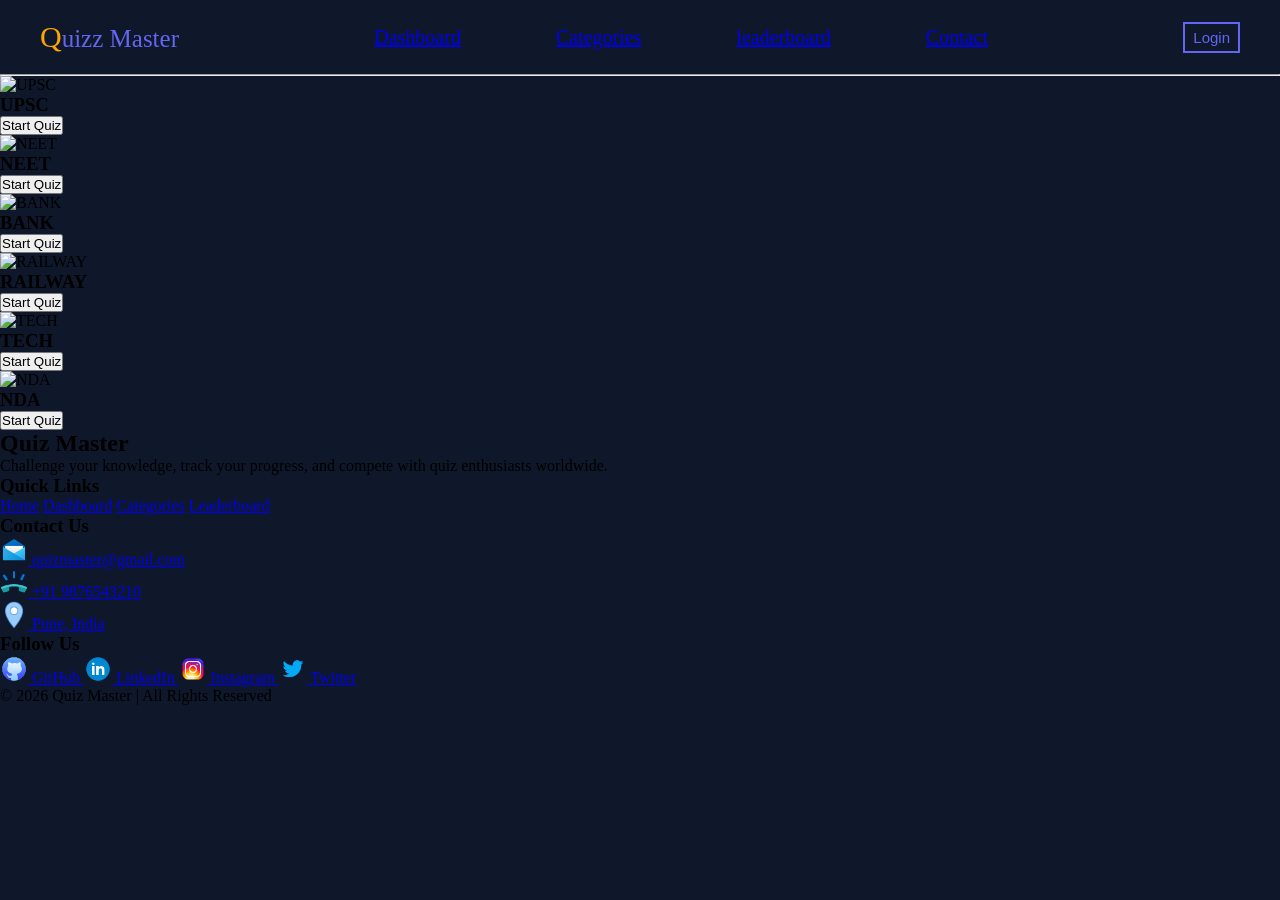
==== pages/categories.html @ 44b4ab78 "add header css" ====
<!DOCTYPE html>
<html lang="en">

<head>
    <meta charset="UTF-8">
    <meta name="viewport" content="width=device-width, initial-scale=1.0">
    <title>Quiz Master</title>

    <link rel="stylesheet" href="./../css/categories.css">
    <link rel="stylesheet" href="./../css/NavBar.css">
    <link rel="stylesheet" href="./../css/footer.css">
</head>

<body>

    <!-- Navbar -->
    <header>
        <div class="main-box-navbar">

            <div class="logo-contaner"> <span>Quizz Master</span></div>

            <div class="menu-btn" id="menu-btn"><img src="./images/humbergear-menu.svg" height="30px"></div>

            <div class="nav-links" id="links"><a href="./pages/dashboard.html"  id="dashboard-link">Dashboard</a>
                <a href="./pages/categories.html"  id="Categories-link">Categories</a>
                <a href="./pages/leaderboard.html"  id="leaderboard-link">leaderboard</a>
                <a href="#" target="_blank">Contact</a>
            </div>
            <div class="login-button-contaner"> 
                <button type="button" class="login-btn" id="logn-btn"><a>Login</a></button>
            </div>
        </div>

        <!--mobile menu-->
        <div class="mobile-menu" id="mbl-menu">
            <a>Home</a>
            <a>Categories</a>
            <a>leaderboard</a>

            <button id="logn-btn">Login</button>
            <button>Sign up</button>
        </div>

    </header>

    <hr>

    <!-- Categories -->
    <section class="subjects">

        <div class="card">
            <img src="./../images/UPSC.png" alt="UPSC">
            <h3>UPSC</h3>
            <a href="./../pages/upsc-quizz.html">
                <button type="button" class="start-btn">Start Quiz</button>
            </a>
        </div>

        <div class="card">
            <img src="./../images/doctor (1).png" alt="NEET">
            <h3>NEET</h3>
            <a href="./../pages/Neet-quizz.html">
                <button type="button" class="start-btn">Start Quiz</button>
            </a>
        </div>

        <div class="card">
            <img src="./../images/bank.png" alt="BANK">
            <h3>BANK</h3>
            <a href="./../pages/Bank-quizz.html">
                <button type="button" class="start-btn">Start Quiz</button>
            </a>
        </div>

        <div class="card">
            <img src="./../images/railway-2.png" alt="RAILWAY">
            <h3>RAILWAY</h3>
            <a href="./../pages/railway-quizz.html">
                <button type="button" class="start-btn">Start Quiz</button>
            </a>
        </div>

        <div class="card">
            <img src="./../images/tech-2.png" alt="TECH">
            <h3>TECH</h3>
            <a href="./../pages/tech-quizz.html">
                <button type="button" class="start-btn">Start Quiz</button>
            </a>
        </div>

        <div class="card">
            <img src="./../images/nda-2.png" alt="NDA">
            <h3>NDA</h3>
            <a href="./../pages/nda-quizz.html">
                <button type="button" class="start-btn">Start Quiz</button>
            </a>
        </div>

    </section>

    <!-- Footer -->
    <footer class="footer">

        <div class="footer-container">

            <div class="footer-box">
                <h2 class="footer-logo">Quiz Master</h2>
                <p>
                    Challenge your knowledge, track your progress,
                    and compete with quiz enthusiasts worldwide.
                </p>
            </div>

            <div class="footer-box">
                <h3>Quick Links</h3>

                <a href="../index.html">Home</a>
                <a href="./dashboard.html">Dashboard</a>
                <a href="./categories.html">Categories</a>
                <a href="./leaderboard.html">Leaderboard</a>
            </div>

            <div class="footer-box">
                <h3>Contact Us</h3>

                <p>
                    <a href="mailto:quizmaster@gmail.com">
                        <img src="./../images/mail-icon.png" alt="Mail" height="28">
                        quizmaster@gmail.com
                    </a>
                </p>

                <p>
                    <a href="tel:+919876543210">
                        <img src="./../images/call-icon.png" alt="Call" height="28">
                        +91 9876543210
                    </a>
                </p>

                <p>
                    <a href="https://maps.app.goo.gl/2eyyGiFhzCetyrBe6" target="_blank">
                        <img src="./../images/location-icon.png" alt="Location" height="28">
                        Pune, India
                    </a>
                </p>
            </div>

            <div class="footer-box">
                <h3>Follow Us</h3>

                <a href="https://github.com/" target="_blank">
                    <img src="./../images/git-hub-icon.png" alt="GitHub" height="28">
                    GitHub
                </a>

                <a href="https://in.linkedin.com/" target="_blank">
                    <img src="./../images/linkedin-icon.png" alt="LinkedIn" height="28">
                    LinkedIn
                </a>

                <a href="https://www.instagram.com/" target="_blank">
                    <img src="./../images/insta-icon.png" alt="Instagram" height="28">
                    Instagram
                </a>

                <a href="https://x.com/" target="_blank">
                    <img src="./../images/twitter-icon.png" alt="Twitter" height="28">
                    Twitter
                </a>
            </div>

        </div>

        <div class="footer-bottom">
            <p>© 2026 Quiz Master | All Rights Reserved</p>
        </div>

    </footer>

</body>
</html>
---- css/NavBar.css ----
.main-box-navbar {
    display: flex;
    justify-content: space-between;
    background-color: #0F172A;
    padding: 20px 40px;
}

* {
    margin: 0;
    padding: 0;

}

.logo-contaner {
    color: #6366F1;
    font-size: 25px;
}

.logo-contaner::first-letter {
    color: orange;
    font-size: 30px;
}

.nav-links {
    display: flex;
    align-items: center;
    gap: 95px;
    font-size: 20px;
    font-weight: 500;
    color: #F8FAFC;
}

.login-button-contaner {
    display: flex;
    align-items: center;
    gap: 30px;


}

.login-btn {
    border: 2px solid #6366F1;
    background-color: transparent;
    color: #6366F1;
    padding: 5px 8px;
    font-size: 15px;
    cursor: pointer;
}

.singup-btn {

    background-color: #6366F1;
    color: white;
    padding: 8px 12px;
    border: 2px solid black;
    font-size: 15px;
    border-radius: 20px;

}

body {
    background-color: #0F172A;
}

.menu-btn {
    font-size: 30px;
    cursor: pointer;
    display: none;

}

.mobile-menu {
    display: none;
}

@media (max-width:768px) {

    .menu-btn {
        display: block;
    }

    .nav-links {
        display: none;
    }

    .login-button-contaner {
        display: none;
    }

    .mobile-menu.active {
        display: flex;
        flex-direction: column;
        align-items: start;

        gap: 15px;
        color: white;
    }


}

.modal {
    display:none;
    position: fixed;
    top: 0;
    left: 0;
    width: 100%;
    height: 100%;
    background-color: rgba(0, 0, 0, 0.7);


}

.modal-ctn {
    width: 700px;
    height: 450px;
    background-color: white;
    padding: 25px;
    border-radius: 15px;
    position: absolute;
    top: 50%;
    left: 50%;
    transform: translate(-50%, -50%);
    display: flex;
    box-shadow: 0px 0px 10px 3px #cabfbf;
    justify-content: space-around;
    align-items: center;


}

.modal-ctn input {
    width: 100%;
    padding: 12px;
    margin-top: 10px;
    border-radius: 8px;
    margin-bottom: 5px;
    height: 100%;

    font-size: 14px;
}

.modal-ctn button {
    width: 50%;
    padding: 12px;
    margin-top: 25px;
    border-radius: 8px;
    background-color: #6366F1;
    color: white;
    cursor: pointer;
    text-align: center;
    margin-left: 60px;
}


.modal-ctn h2 {
    margin-bottom: 28px;
    font-size: 35px;
    margin-left: 10px;
    text-align: center;
}

.close {
    position: absolute;
    right: 0px;
    top: 0;
    font-size: 25px;
    width: 30px;
    height: 30px;
    font-weight: 30px;
    text-align: center;

    cursor: pointer;
}

.close:hover {
    background-color: #6366F1;
    color: white;
}


.signup-modal{

    display:none;
    position: fixed;
    top: 0;
    left: 0;
    width: 100%;
    height: 100%;
    background-color: rgba(0, 0, 0, 0.7);

}
.modal-content{

     width: 700px;
    height: 450px;
    background-color: white;
    padding: 25px;
    border-radius: 15px;
    position: absolute;
    top: 50%;
    left: 50%;
    transform: translate(-50%, -50%);
   display: flex;
   justify-content:space-between ;
 align-items: center;
    box-shadow: 0px 0px 10px 3px #cabfbf;
    gap: 20px;
    

}
#signupForm{
    display: flex;
    flex-direction: column;
    gap: 15px;
    max-width: 280px;
}
#signupForm input{

    width: 100%;
    padding: 10px 12px;
    font-size: 14px;
    border: 1px solid black;
    border-radius: 6px;
    outline: none;
    box-sizing: border-box;
    transition: border-color 0.3s ease;

}
#signupForm input:focus{

    border-color: #007bff;

}
#signupForm button{
    padding: 12px;
    background-color: #007bff;
    color: white;
    border: none;
    border-radius: 6px;
    font-weight: bold;
    cursor: pointer;
    transition: background 0.3 ese;
}

#signupForm button:hover{
    background-color: #0056b3;
}
.form-wrapper{
    display: flex;
    flex-direction: column;
    gap: 15px;
}

.form-wrapper h2{
    margin: 0;
    font-size: 24px;
    font-family: sans-serif;
    color: #333;
}
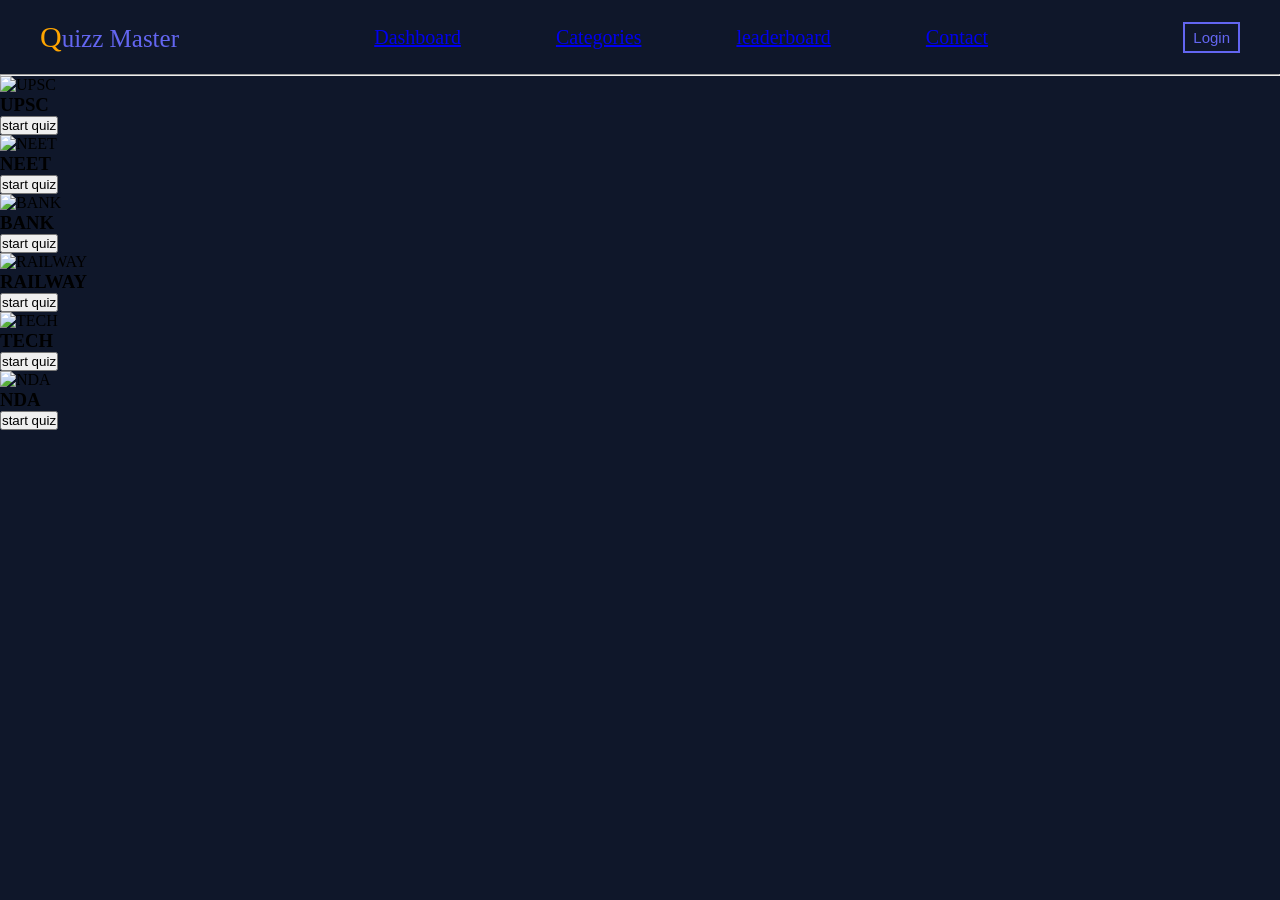
==== commit 09f14ef4: "Merge pull request #14 from dhumalsanika34-afk/main adding the Navbar." ====
--- a/pages/categories.html
+++ b/pages/categories.html
@@ -1,20 +1,17 @@
 <!DOCTYPE html>
-<html lang="en">
+<html>
 
 <head>
     <meta charset="UTF-8">
     <meta name="viewport" content="width=device-width, initial-scale=1.0">
-    <title>Quiz Master</title>
-
+    <title>Quizz Master</title>
     <link rel="stylesheet" href="./../css/categories.css">
     <link rel="stylesheet" href="./../css/NavBar.css">
     <link rel="stylesheet" href="./../css/footer.css">
 </head>
 
 <body>
-
-    <!-- Navbar -->
-    <header>
+   <header>
         <div class="main-box-navbar">
 
             <div class="logo-contaner"> <span>Quizz Master</span></div>
@@ -42,140 +39,56 @@
         </div>
 
     </header>
-
     <hr>
 
-    <!-- Categories -->
-    <section class="subjects">
 
-        <div class="card">
-            <img src="./../images/UPSC.png" alt="UPSC">
-            <h3>UPSC</h3>
-            <a href="./../pages/upsc-quizz.html">
-                <button type="button" class="start-btn">Start Quiz</button>
-            </a>
-        </div>
+    <div class="subjects">
 
-        <div class="card">
-            <img src="./../images/doctor (1).png" alt="NEET">
-            <h3>NEET</h3>
-            <a href="./../pages/Neet-quizz.html">
-                <button type="button" class="start-btn">Start Quiz</button>
-            </a>
-        </div>
+        <div class="subjects"> 
 
-        <div class="card">
-            <img src="./../images/bank.png" alt="BANK">
-            <h3>BANK</h3>
-            <a href="./../pages/Bank-quizz.html">
-                <button type="button" class="start-btn">Start Quiz</button>
-            </a>
-        </div>
+            <div class="card" onclick="showSubject('UPSC')">
+               <img src="./../images/UPSC.png" alt="UPSC">
+                <h3>UPSC</h3>
+                <a href="./../pages/upsc-quizz.html"><button tpye="button" class="start-btn">start quiz</button></a>
+            
 
-        <div class="card">
-            <img src="./../images/railway-2.png" alt="RAILWAY">
-            <h3>RAILWAY</h3>
-            <a href="./../pages/railway-quizz.html">
-                <button type="button" class="start-btn">Start Quiz</button>
-            </a>
-        </div>
-
-        <div class="card">
-            <img src="./../images/tech-2.png" alt="TECH">
-            <h3>TECH</h3>
-            <a href="./../pages/tech-quizz.html">
-                <button type="button" class="start-btn">Start Quiz</button>
-            </a>
-        </div>
-
-        <div class="card">
-            <img src="./../images/nda-2.png" alt="NDA">
-            <h3>NDA</h3>
-            <a href="./../pages/nda-quizz.html">
-                <button type="button" class="start-btn">Start Quiz</button>
-            </a>
-        </div>
-
-    </section>
-
-    <!-- Footer -->
-    <footer class="footer">
-
-        <div class="footer-container">
-
-            <div class="footer-box">
-                <h2 class="footer-logo">Quiz Master</h2>
-                <p>
-                    Challenge your knowledge, track your progress,
-                    and compete with quiz enthusiasts worldwide.
-                </p>
             </div>
 
-            <div class="footer-box">
-                <h3>Quick Links</h3>
+            <div class="card" onclick="showSubject('NEET')">
+                <img src="./../images/doctor.png" alt="NEET">
+                <h3>NEET</h3>
+                <a href="./../pages/Neet-quizz.html"><button tpye="button" class="start-btn">start quiz</button></a>
 
-                <a href="../index.html">Home</a>
-                <a href="./dashboard.html">Dashboard</a>
-                <a href="./categories.html">Categories</a>
-                <a href="./leaderboard.html">Leaderboard</a>
             </div>
 
-            <div class="footer-box">
-                <h3>Contact Us</h3>
+            <div class="card" onclick="showSubject('BANK')">
+                <img src="./../images/bank.png" alt="BANK">
+                <h3>BANK</h3>
+                <a href="./../pages/Bank-quizz.html"><button tpye="button" class="start-btn">start quiz</button></a>
 
-                <p>
-                    <a href="mailto:quizmaster@gmail.com">
-                        <img src="./../images/mail-icon.png" alt="Mail" height="28">
-                        quizmaster@gmail.com
-                    </a>
-                </p>
-
-                <p>
-                    <a href="tel:+919876543210">
-                        <img src="./../images/call-icon.png" alt="Call" height="28">
-                        +91 9876543210
-                    </a>
-                </p>
-
-                <p>
-                    <a href="https://maps.app.goo.gl/2eyyGiFhzCetyrBe6" target="_blank">
-                        <img src="./../images/location-icon.png" alt="Location" height="28">
-                        Pune, India
-                    </a>
-                </p>
             </div>
 
-            <div class="footer-box">
-                <h3>Follow Us</h3>
+            <div class="card" onclick="showSubject('RAILWAY')">
+                <img src="./../images/railway.png" alt="RAILWAY">
+                <h3>RAILWAY</h3>
+                <a href="./../pages/railway-quizz.html"><button tpye="button" class="start-btn">start quiz</button></a>
 
-                <a href="https://github.com/" target="_blank">
-                    <img src="./../images/git-hub-icon.png" alt="GitHub" height="28">
-                    GitHub
-                </a>
+            </div>
 
-                <a href="https://in.linkedin.com/" target="_blank">
-                    <img src="./../images/linkedin-icon.png" alt="LinkedIn" height="28">
-                    LinkedIn
-                </a>
+            <div class="card" onclick="showSubject('Computer Science')">
+                <img src="./../images/tech.png" alt="TECH">
+                <h3>TECH</h3>
+                <a href="./../pages/tech-quizz.html"><button tpye="button" class="start-btn">start quiz</button></a>
+            </div>
 
-                <a href="https://www.instagram.com/" target="_blank">
-                    <img src="./../images/insta-icon.png" alt="Instagram" height="28">
-                    Instagram
-                </a>
-
-                <a href="https://x.com/" target="_blank">
-                    <img src="./../images/twitter-icon.png" alt="Twitter" height="28">
-                    Twitter
-                </a>
+            <div class="card" onclick="showSubject('NDA')">
+                <img src="./../images/NDA.png" alt="NDA">
+                <h3>NDA</h3>
+                <a href="./../pages/nda-quizz.html"><button tpye="button" class="start-btn">start quiz</button></a>
             </div>
 
         </div>
+        
+</body>
 
-        <div class="footer-bottom">
-            <p>© 2026 Quiz Master | All Rights Reserved</p>
-        </div>
-
-    </footer>
-
-</body>
 </html>
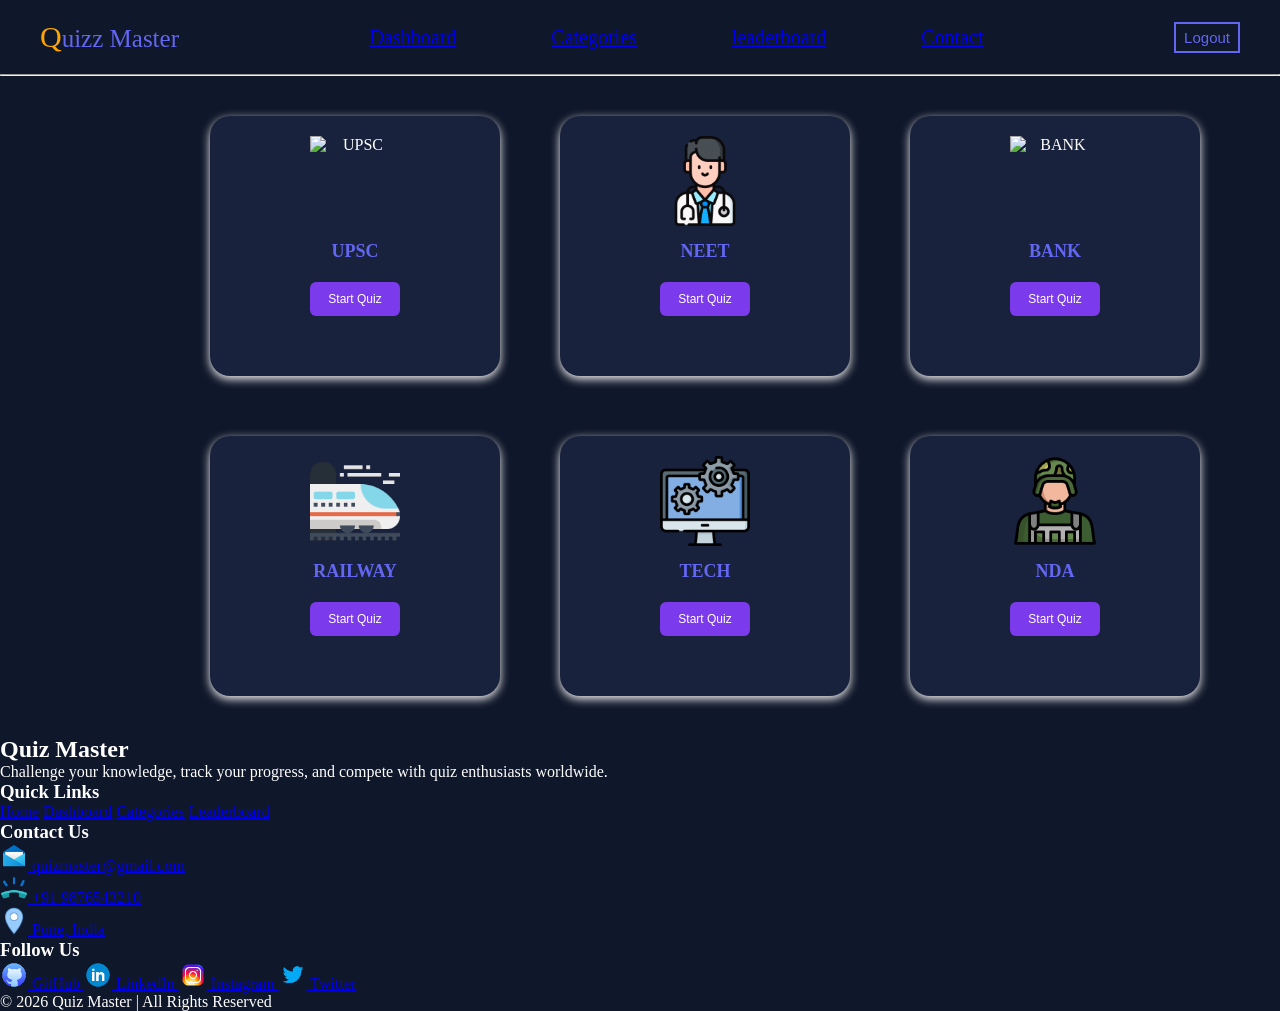
==== commit 1bd69f69: "Merge pull request #19 from HarshPohane/main add timer file" ====
--- a/pages/categories.html
+++ b/pages/categories.html
@@ -1,30 +1,31 @@
 <!DOCTYPE html>
-<html>
+<html lang="en">
 
 <head>
     <meta charset="UTF-8">
     <meta name="viewport" content="width=device-width, initial-scale=1.0">
-    <title>Quizz Master</title>
+    <title>Quiz Master</title>
+
     <link rel="stylesheet" href="./../css/categories.css">
     <link rel="stylesheet" href="./../css/NavBar.css">
     <link rel="stylesheet" href="./../css/footer.css">
 </head>
 
 <body>
-   <header>
+    <header>
         <div class="main-box-navbar">
 
             <div class="logo-contaner"> <span>Quizz Master</span></div>
 
             <div class="menu-btn" id="menu-btn"><img src="./images/humbergear-menu.svg" height="30px"></div>
 
-            <div class="nav-links" id="links"><a href="./pages/dashboard.html"  id="dashboard-link">Dashboard</a>
-                <a href="./pages/categories.html"  id="Categories-link">Categories</a>
-                <a href="./pages/leaderboard.html"  id="leaderboard-link">leaderboard</a>
-                <a href="#" target="_blank">Contact</a>
+            <div class="nav-links" id="links"><a href="../pages/dashboard.html" id="dashboard-link">Dashboard</a>
+                <a href="../pages/categories.html" id="Categories-link">Categories</a>
+                <a href="../pages/leaderboard.html" id="leaderboard-link">leaderboard</a>
+                <a href="../pages/contact-us.html">Contact</a>
             </div>
-            <div class="login-button-contaner"> 
-                <button type="button" class="login-btn" id="logn-btn"><a>Login</a></button>
+            <div class="login-button-contaner">
+                <button type="button" class="login-btn" id="logn-btn" onclick="goHome()"><a>Logout</a></button>
             </div>
         </div>
 
@@ -40,55 +41,144 @@
 
     </header>
     <hr>
+    <script>
+        function goHome() {
+            alert("Do You Want To Logout Your Account?");
+            window.location.href = "../index.html";
+        }
+    </script>
 
+    <!-- Categories -->
+    <section class="subjects">
 
-    <div class="subjects">
+        <div class="card">
+            <img src="./../images/UPSC.png" alt="UPSC">
+            <h3>UPSC</h3>
+            <a href="./../pages/upsc-quizz.html">
+                <button type="button" class="start-btn">Start Quiz</button>
+            </a>
+        </div>
 
-        <div class="subjects"> 
+        <div class="card">
+            <img src="./../images/doctor (1).png" alt="NEET">
+            <h3>NEET</h3>
+            <a href="./../pages/Neet-quizz.html">
+                <button type="button" class="start-btn">Start Quiz</button>
+            </a>
+        </div>
 
-            <div class="card" onclick="showSubject('UPSC')">
-               <img src="./../images/UPSC.png" alt="UPSC">
-                <h3>UPSC</h3>
-                <a href="./../pages/upsc-quizz.html"><button tpye="button" class="start-btn">start quiz</button></a>
-            
+        <div class="card">
+            <img src="./../images/bank.png" alt="BANK">
+            <h3>BANK</h3>
+            <a href="./../pages/Bank-quizz.html">
+                <button type="button" class="start-btn">Start Quiz</button>
+            </a>
+        </div>
 
+        <div class="card">
+            <img src="./../images/railway-2.png" alt="RAILWAY">
+            <h3>RAILWAY</h3>
+            <a href="./../pages/railway-quizz.html">
+                <button type="button" class="start-btn">Start Quiz</button>
+            </a>
+        </div>
+
+        <div class="card">
+            <img src="./../images/tech-2.png" alt="TECH">
+            <h3>TECH</h3>
+            <a href="./../pages/tech-quizz.html">
+                <button type="button" class="start-btn">Start Quiz</button>
+            </a>
+        </div>
+
+        <div class="card">
+            <img src="./../images/nda-2.png" alt="NDA">
+            <h3>NDA</h3>
+            <a href="./../pages/nda-quizz.html">
+                <button type="button" class="start-btn">Start Quiz</button>
+            </a>
+        </div>
+
+    </section>
+
+    <!-- Footer -->
+    <footer class="footer">
+
+        <div class="footer-container">
+
+            <div class="footer-box">
+                <h2 class="footer-logo">Quiz Master</h2>
+                <p>
+                    Challenge your knowledge, track your progress,
+                    and compete with quiz enthusiasts worldwide.
+                </p>
             </div>
 
-            <div class="card" onclick="showSubject('NEET')">
-                <img src="./../images/doctor.png" alt="NEET">
-                <h3>NEET</h3>
-                <a href="./../pages/Neet-quizz.html"><button tpye="button" class="start-btn">start quiz</button></a>
+            <div class="footer-box">
+                <h3>Quick Links</h3>
 
+                <a href="../index.html">Home</a>
+                <a href="./dashboard.html">Dashboard</a>
+                <a href="./categories.html">Categories</a>
+                <a href="./leaderboard.html">Leaderboard</a>
             </div>
 
-            <div class="card" onclick="showSubject('BANK')">
-                <img src="./../images/bank.png" alt="BANK">
-                <h3>BANK</h3>
-                <a href="./../pages/Bank-quizz.html"><button tpye="button" class="start-btn">start quiz</button></a>
+            <div class="footer-box">
+                <h3>Contact Us</h3>
 
+                <p>
+                    <a href="mailto:quizmaster@gmail.com">
+                        <img src="./../images/mail-icon.png" alt="Mail" height="28">
+                        quizmaster@gmail.com
+                    </a>
+                </p>
+
+                <p>
+                    <a href="tel:+919876543210">
+                        <img src="./../images/call-icon.png" alt="Call" height="28">
+                        +91 9876543210
+                    </a>
+                </p>
+
+                <p>
+                    <a href="https://maps.app.goo.gl/2eyyGiFhzCetyrBe6" target="_blank">
+                        <img src="./../images/location-icon.png" alt="Location" height="28">
+                        Pune, India
+                    </a>
+                </p>
             </div>
 
-            <div class="card" onclick="showSubject('RAILWAY')">
-                <img src="./../images/railway.png" alt="RAILWAY">
-                <h3>RAILWAY</h3>
-                <a href="./../pages/railway-quizz.html"><button tpye="button" class="start-btn">start quiz</button></a>
+            <div class="footer-box">
+                <h3>Follow Us</h3>
 
-            </div>
+                <a href="https://github.com/" target="_blank">
+                    <img src="./../images/git-hub-icon.png" alt="GitHub" height="28">
+                    GitHub
+                </a>
 
-            <div class="card" onclick="showSubject('Computer Science')">
-                <img src="./../images/tech.png" alt="TECH">
-                <h3>TECH</h3>
-                <a href="./../pages/tech-quizz.html"><button tpye="button" class="start-btn">start quiz</button></a>
-            </div>
+                <a href="https://in.linkedin.com/" target="_blank">
+                    <img src="./../images/linkedin-icon.png" alt="LinkedIn" height="28">
+                    LinkedIn
+                </a>
 
-            <div class="card" onclick="showSubject('NDA')">
-                <img src="./../images/NDA.png" alt="NDA">
-                <h3>NDA</h3>
-                <a href="./../pages/nda-quizz.html"><button tpye="button" class="start-btn">start quiz</button></a>
+                <a href="https://www.instagram.com/" target="_blank">
+                    <img src="./../images/insta-icon.png" alt="Instagram" height="28">
+                    Instagram
+                </a>
+
+                <a href="https://x.com/" target="_blank">
+                    <img src="./../images/twitter-icon.png" alt="Twitter" height="28">
+                    Twitter
+                </a>
             </div>
 
         </div>
-        
+
+        <div class="footer-bottom">
+            <p>© 2026 Quiz Master | All Rights Reserved</p>
+        </div>
+
+    </footer>
+
 </body>
-
 </html>
--- a/css/categories.css
+++ b/css/categories.css
@@ -0,0 +1,183 @@
+/* SUBJECT GRID */
+.subjects{
+    display:grid;
+    grid-template-columns:repeat(3, 1fr);
+    gap:20px;
+    max-width:900px;
+    margin:20px auto;
+}
+
+/* BODY */
+body{
+    background-color:#0d1222;
+    font-family:inherit;
+    color:white;
+}
+
+/* CARD */
+.card{
+    background-color:#18223c;
+    padding:20px;
+    border-radius:20px;
+    box-shadow:0 3px 10px rgb(247, 245, 245);
+    cursor:pointer;
+    transition:0.3s;
+    text-align:center;
+    height:220px;
+    width:250px;
+    gap: 30px;
+    margin:20px;
+}
+
+/* HOVER EFFECT */
+.card:hover{
+    transform:translateY(-6px);
+    box-shadow:0 8px 20px rgba(0,0,0,0.3);
+}
+
+/* IMAGE */
+.card img{
+    width:90px;
+    height:90px;
+    object-fit:contain;
+    display:block;
+    margin:0 auto 15px auto;
+}
+
+/* TITLE */
+.card h3{
+    font-size:18px;
+    color:#6366f1;
+    margin-bottom:10px;
+}
+
+/* START BUTTON */
+.start-btn{
+    margin-top:10px;
+    padding:10px 18px;
+    background-color:#7c3aed;
+    color:white;
+    border:none;
+    border-radius:6px;
+    cursor:pointer;
+    font-size:12px;
+    transition:0.3s;
+}
+
+.start-btn:hover{
+    background-color:blue;
+}
+
+/* QUIZ CONTAINER */
+#quiz-container{
+    display:none;
+    max-width:700px;
+    margin:30px auto;
+    background:white;
+    color:black;
+    padding:20px;
+    border-radius:12px;
+    box-shadow:0 5px 15px rgba(0,0,0,0.3);
+}
+
+/* QUESTION */
+#question{
+    font-size:18px;
+    margin:15px 0;
+}
+
+/* OPTIONS */
+.option{
+    display:block;
+    text-align:left;
+    background:#f3f4f6;
+    padding:10px;
+    margin:10px 0;
+    border-radius:8px;
+    cursor:pointer;
+    transition:0.3s;
+}
+
+.option:hover{
+    background:#e5e7eb;
+}
+
+/* NEXT BUTTON */
+#nextBtn{
+    margin-top:15px;
+    padding:10px 20px;
+    background:#16a34a;
+    color:white;
+    border:none;
+    border-radius:6px;
+    cursor:pointer;
+}
+
+#nextBtn:hover{
+    background:#15803d;
+}
+
+/* RESPONSIVE */
+@media(max-width:768px){
+    .subjects{
+        grid-template-columns:repeat(2,1fr);
+    }
+}
+
+@media(max-width:500px){
+    .subjects{
+        grid-template-columns:1fr;
+    }
+
+    .card{
+        width:100%;
+    }
+}
+*{
+    margin: 0;
+    padding: 0;
+}
+
+
+.quiz-box{
+    width: 500px;
+    margin: 50px auto;
+    background: white;
+    border-radius: 10px;
+    overflow: hidden;
+}
+
+.card-header{
+    background: #1e3a8a;
+    color: white;
+    padding: 15px 20px;
+    display: flex;
+    justify-content: space-between;
+    align-items: center;
+}
+
+.card-header h2{
+    margin: 0;
+}
+
+#timer{
+    font-size: 20px;
+    font-weight: bold;
+}
+/* Quiz Card Header */
+.card-header{
+    display: flex;
+    justify-content: space-between;
+    align-items: center;
+    background-color: #1e3a8a;
+    color: white;
+    padding: 15px 20px;
+    border-radius: 10px 10px 0 0;
+}
+
+/* Quiz Title */
+.card-header h2{
+    margin: 0;
+    font-size: 24px;
+}
+
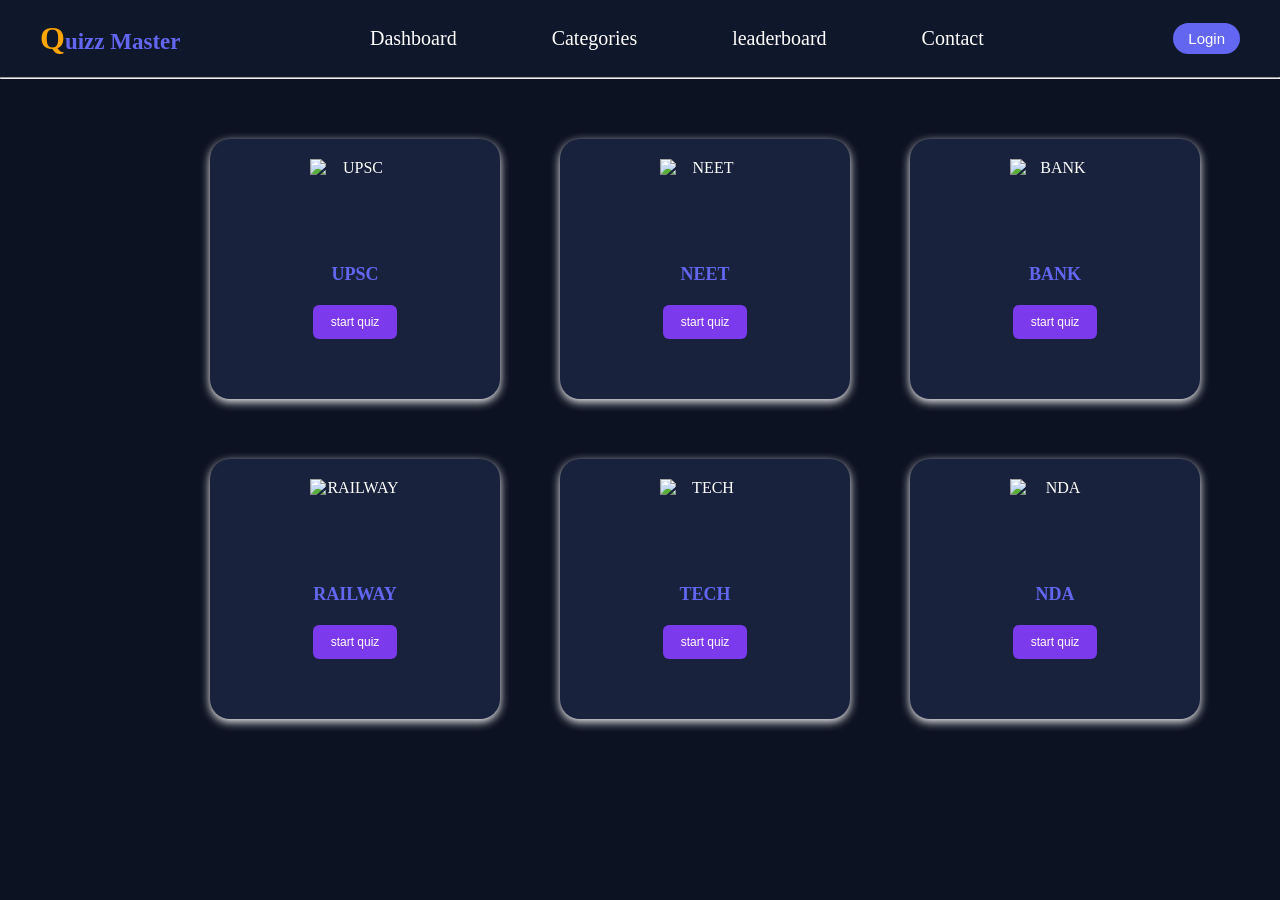
==== commit 6eef0c37: "Resolve trophy image conflict" ====
--- a/pages/categories.html
+++ b/pages/categories.html
@@ -1,31 +1,30 @@
 <!DOCTYPE html>
-<html lang="en">
+<html>
 
 <head>
     <meta charset="UTF-8">
     <meta name="viewport" content="width=device-width, initial-scale=1.0">
-    <title>Quiz Master</title>
-
+    <title>Quizz Master</title>
     <link rel="stylesheet" href="./../css/categories.css">
     <link rel="stylesheet" href="./../css/NavBar.css">
     <link rel="stylesheet" href="./../css/footer.css">
 </head>
 
 <body>
-    <header>
+   <header>
         <div class="main-box-navbar">
 
             <div class="logo-contaner"> <span>Quizz Master</span></div>
 
             <div class="menu-btn" id="menu-btn"><img src="./images/humbergear-menu.svg" height="30px"></div>
 
-            <div class="nav-links" id="links"><a href="../pages/dashboard.html" id="dashboard-link">Dashboard</a>
-                <a href="../pages/categories.html" id="Categories-link">Categories</a>
-                <a href="../pages/leaderboard.html" id="leaderboard-link">leaderboard</a>
-                <a href="../pages/contact-us.html">Contact</a>
+            <div class="nav-links" id="links"><a href="./pages/dashboard.html"  id="dashboard-link">Dashboard</a>
+                <a href="./pages/categories.html"  id="Categories-link">Categories</a>
+                <a href="./pages/leaderboard.html"  id="leaderboard-link">leaderboard</a>
+                <a href="#" target="_blank">Contact</a>
             </div>
-            <div class="login-button-contaner">
-                <button type="button" class="login-btn" id="logn-btn" onclick="goHome()"><a>Logout</a></button>
+            <div class="login-button-contaner"> 
+                <button type="button" class="login-btn" id="logn-btn"><a>Login</a></button>
             </div>
         </div>
 
@@ -41,144 +40,56 @@
 
     </header>
     <hr>
-    <script>
-        function goHome() {
-            alert("Do You Want To Logout Your Account?");
-            window.location.href = "../index.html";
-        }
-    </script>
 
-    <!-- Categories -->
-    <section class="subjects">
 
-        <div class="card">
-            <img src="./../images/UPSC.png" alt="UPSC">
-            <h3>UPSC</h3>
-            <a href="./../pages/upsc-quizz.html">
-                <button type="button" class="start-btn">Start Quiz</button>
-            </a>
-        </div>
+    <div class="subjects">
 
-        <div class="card">
-            <img src="./../images/doctor (1).png" alt="NEET">
-            <h3>NEET</h3>
-            <a href="./../pages/Neet-quizz.html">
-                <button type="button" class="start-btn">Start Quiz</button>
-            </a>
-        </div>
+        <div class="subjects"> 
 
-        <div class="card">
-            <img src="./../images/bank.png" alt="BANK">
-            <h3>BANK</h3>
-            <a href="./../pages/Bank-quizz.html">
-                <button type="button" class="start-btn">Start Quiz</button>
-            </a>
-        </div>
+            <div class="card" onclick="showSubject('UPSC')">
+               <img src="./../images/UPSC.png" alt="UPSC">
+                <h3>UPSC</h3>
+                <a href="./../pages/upsc-quizz.html"><button tpye="button" class="start-btn">start quiz</button></a>
+            
 
-        <div class="card">
-            <img src="./../images/railway-2.png" alt="RAILWAY">
-            <h3>RAILWAY</h3>
-            <a href="./../pages/railway-quizz.html">
-                <button type="button" class="start-btn">Start Quiz</button>
-            </a>
-        </div>
-
-        <div class="card">
-            <img src="./../images/tech-2.png" alt="TECH">
-            <h3>TECH</h3>
-            <a href="./../pages/tech-quizz.html">
-                <button type="button" class="start-btn">Start Quiz</button>
-            </a>
-        </div>
-
-        <div class="card">
-            <img src="./../images/nda-2.png" alt="NDA">
-            <h3>NDA</h3>
-            <a href="./../pages/nda-quizz.html">
-                <button type="button" class="start-btn">Start Quiz</button>
-            </a>
-        </div>
-
-    </section>
-
-    <!-- Footer -->
-    <footer class="footer">
-
-        <div class="footer-container">
-
-            <div class="footer-box">
-                <h2 class="footer-logo">Quiz Master</h2>
-                <p>
-                    Challenge your knowledge, track your progress,
-                    and compete with quiz enthusiasts worldwide.
-                </p>
             </div>
 
-            <div class="footer-box">
-                <h3>Quick Links</h3>
+            <div class="card" onclick="showSubject('NEET')">
+                <img src="./../images/doctor.png" alt="NEET">
+                <h3>NEET</h3>
+                <a href="./../pages/Neet-quizz.html"><button tpye="button" class="start-btn">start quiz</button></a>
 
-                <a href="../index.html">Home</a>
-                <a href="./dashboard.html">Dashboard</a>
-                <a href="./categories.html">Categories</a>
-                <a href="./leaderboard.html">Leaderboard</a>
             </div>
 
-            <div class="footer-box">
-                <h3>Contact Us</h3>
+            <div class="card" onclick="showSubject('BANK')">
+                <img src="./../images/bank.png" alt="BANK">
+                <h3>BANK</h3>
+                <a href="./../pages/Bank-quizz.html"><button tpye="button" class="start-btn">start quiz</button></a>
 
-                <p>
-                    <a href="mailto:quizmaster@gmail.com">
-                        <img src="./../images/mail-icon.png" alt="Mail" height="28">
-                        quizmaster@gmail.com
-                    </a>
-                </p>
-
-                <p>
-                    <a href="tel:+919876543210">
-                        <img src="./../images/call-icon.png" alt="Call" height="28">
-                        +91 9876543210
-                    </a>
-                </p>
-
-                <p>
-                    <a href="https://maps.app.goo.gl/2eyyGiFhzCetyrBe6" target="_blank">
-                        <img src="./../images/location-icon.png" alt="Location" height="28">
-                        Pune, India
-                    </a>
-                </p>
             </div>
 
-            <div class="footer-box">
-                <h3>Follow Us</h3>
+            <div class="card" onclick="showSubject('RAILWAY')">
+                <img src="./../images/railway.png" alt="RAILWAY">
+                <h3>RAILWAY</h3>
+                <a href="./../pages/railway-quizz.html"><button tpye="button" class="start-btn">start quiz</button></a>
 
-                <a href="https://github.com/" target="_blank">
-                    <img src="./../images/git-hub-icon.png" alt="GitHub" height="28">
-                    GitHub
-                </a>
+            </div>
 
-                <a href="https://in.linkedin.com/" target="_blank">
-                    <img src="./../images/linkedin-icon.png" alt="LinkedIn" height="28">
-                    LinkedIn
-                </a>
+            <div class="card" onclick="showSubject('Computer Science')">
+                <img src="./../images/tech.png" alt="TECH">
+                <h3>TECH</h3>
+                <a href="./../pages/tech-quizz.html"><button tpye="button" class="start-btn">start quiz</button></a>
+            </div>
 
-                <a href="https://www.instagram.com/" target="_blank">
-                    <img src="./../images/insta-icon.png" alt="Instagram" height="28">
-                    Instagram
-                </a>
-
-                <a href="https://x.com/" target="_blank">
-                    <img src="./../images/twitter-icon.png" alt="Twitter" height="28">
-                    Twitter
-                </a>
+            <div class="card" onclick="showSubject('NDA')">
+                <img src="./../images/NDA.png" alt="NDA">
+                <h3>NDA</h3>
+                <a href="./../pages/nda-quizz.html"><button tpye="button" class="start-btn">start quiz</button></a>
             </div>
 
         </div>
 
-        <div class="footer-bottom">
-            <p>© 2026 Quiz Master | All Rights Reserved</p>
-        </div>
+         
+</body>
 
-    </footer>
-
-</body>
 </html>
--- a/css/NavBar.css
+++ b/css/NavBar.css
@@ -13,12 +13,13 @@
 
 .logo-contaner {
     color: #6366F1;
-    font-size: 25px;
+    font-size: 23px;
+    font-weight: bold;
 }
 
 .logo-contaner::first-letter {
     color: orange;
-    font-size: 30px;
+    font-size: 2rem;
 }
 
 .nav-links {
@@ -29,6 +30,19 @@
     font-weight: 500;
     color: #F8FAFC;
 }
+.nav-links a{
+    text-decoration: none;
+    color: white;
+     transition: transform 0.2s ease; 
+}
+.nav-links a:hover{
+    text-decoration: underline orange;
+   
+    transform: translateY(-3px); 
+    color: orange;
+    
+
+}
 
 .login-button-contaner {
     display: flex;
@@ -39,14 +53,17 @@
 }
 
 .login-btn {
-    border: 2px solid #6366F1;
-    background-color: transparent;
-    color: #6366F1;
-    padding: 5px 8px;
+    border: none;
+    background-color: #6366F1;
+    color: white;
+    padding: 7px 15px;
     font-size: 15px;
-    cursor: pointer;
-}
-
+    border-radius: 20px;
+    cursor: pointer;
+}
+.login-btn:hover{
+    border: 2px solid orange;
+}
 .singup-btn {
 
     background-color: #6366F1;
@@ -59,7 +76,8 @@
 }
 
 body {
-    background-color: #0F172A;
+    background-color: #0d1222;
+    font-family: inherit;
 }
 
 .menu-btn {
@@ -125,6 +143,7 @@
     box-shadow: 0px 0px 10px 3px #cabfbf;
     justify-content: space-around;
     align-items: center;
+    
 
 
 }
@@ -136,28 +155,46 @@
     border-radius: 8px;
     margin-bottom: 5px;
     height: 100%;
-
+box-sizing: border-box;
     font-size: 14px;
 }
 
 .modal-ctn button {
-    width: 50%;
+    width: 100%;
     padding: 12px;
-    margin-top: 25px;
-    border-radius: 8px;
-    background-color: #6366F1;
+    margin-top: 15px;
+    
+    background-color: #007bff;
     color: white;
     cursor: pointer;
     text-align: center;
-    margin-left: 60px;
-}
+    
+    margin-bottom: 15px;
+    height: 100%;
+  
+     border: none;
+    border-radius: 6px;
+    font-weight: bold;
+    cursor: pointer;
+    transition: background 0.3 ese;
+}
+
 
 
 .modal-ctn h2 {
     margin-bottom: 28px;
-    font-size: 35px;
+   
     margin-left: 10px;
     text-align: center;
+     font-family: sans-serif;
+     font-size: 24px;
+    font-family: sans-serif;
+    color: #333;
+}
+.form-img{
+     width: 50%;
+    max-width: 100%;
+    height: auto;
 }
 
 .close {
@@ -225,6 +262,7 @@
     outline: none;
     box-sizing: border-box;
     transition: border-color 0.3s ease;
+    text-align: start;
 
 }
 #signupForm input:focus{
@@ -250,11 +288,19 @@
     display: flex;
     flex-direction: column;
     gap: 15px;
+    width: 50%;
+    align-items: center;
 }
 
 .form-wrapper h2{
-    margin: 0;
+    
     font-size: 24px;
     font-family: sans-serif;
     color: #333;
-}
+    
+}
+.signup-img{
+    width: 50%;
+    max-width: 100%;
+    height: auto;
+}
--- a/css/footer.css
+++ b/css/footer.css
@@ -0,0 +1,73 @@
+.footer{
+    /*background: #0f172a;*/
+    background: linear-gradient(135deg, #131a31 0%, #0d111f 100%);
+    color: white;
+    padding: 60px 20px;
+    margin-top: 80px;
+    padding-bottom: 20PX;
+}
+
+.footer-container{
+    max-width: 1200px;
+    margin: 0 auto;
+
+    display: grid;
+    grid-template-columns: repeat(4, 2fr);
+    column-gap: 40px;
+}
+.footer-box{
+    flex: 1;
+    min-width: 220px;
+}
+
+.footer-logo{
+    color: #6366f1;
+    margin-bottom: 15px;
+    font-size: 2rem; 
+}
+.footer-logo::first-letter{
+    color: orange;
+    font-size: 1em;
+}
+
+.footer-box p{
+    color: #cbd5e1;
+    line-height: 1.8;
+}
+
+.footer-box h3{
+    margin-bottom: 20px;
+    color: #ffffff;
+}
+.footer-box h3:hover{
+    text-decoration: underline;
+    color: orange;
+    transition: 1.2 ease-in-out;
+    
+}
+.footer-box a{
+    display: flex;
+    align-items: center;
+    gap: 10px;
+    color: #cbd5e1;
+    text-decoration: none;
+    margin-bottom: 12px;
+    transition: 0.3s;
+   
+}
+
+.footer-box a:hover{
+    color: #6366f1;
+    transform: translateX(5px);
+}
+
+.footer-bottom{
+    border-top: 1px solid white;
+    margin-top: 20px;
+    padding-top: 20px;
+    text-align: center;
+}
+
+.footer-bottom p{
+    color: #94a3b8;
+}
